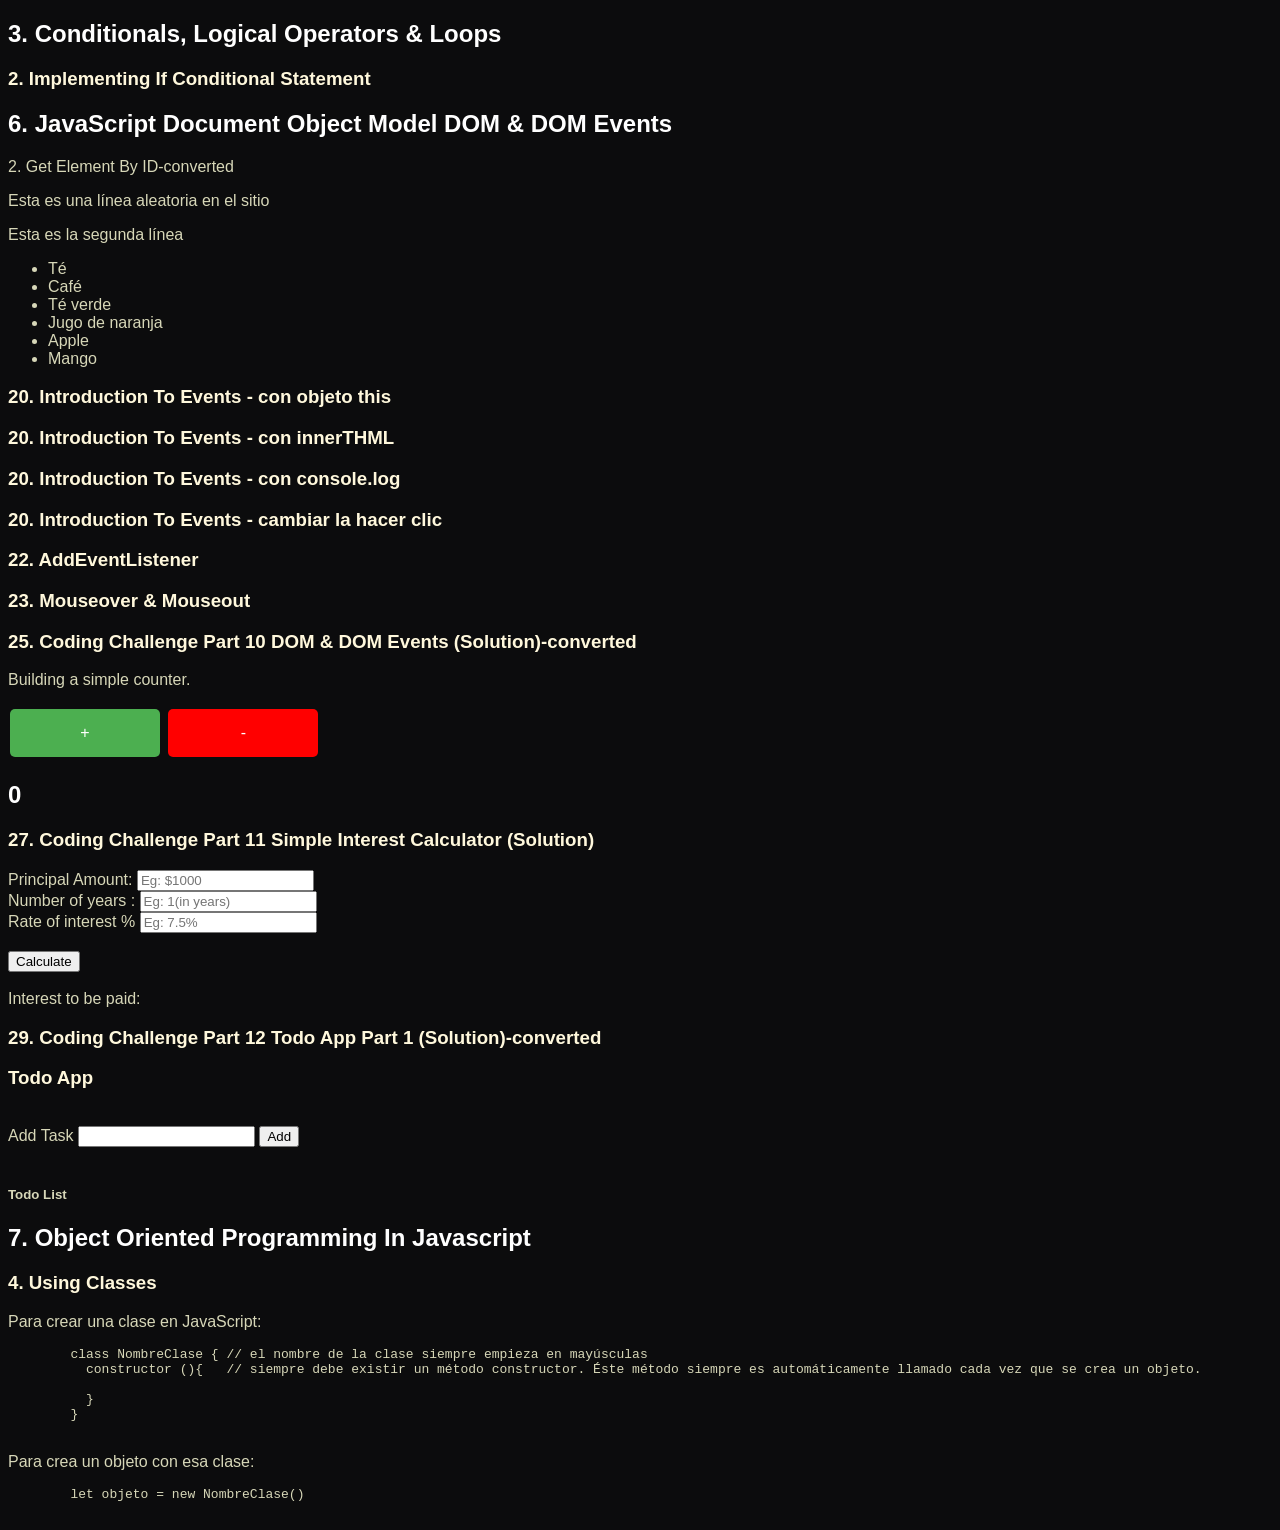
==== index.html @ d1215531 "actualizacion normal" ====
<!DOCTYPE html>
<html lang="es">
<head>
  <meta charset="UTF-8">
  <meta name="viewport" content="width=device-width, initial-scale=1.0">
  <link rel="stylesheet" href="./styles.css">
  <title>JavaScript For Absolute Beginners</title>
</head>


<body>
  
  <h2>3. Conditionals, Logical Operators & Loops</h2>
    <h3>2. Implementing If Conditional Statement</h3>
  
  <h2>6. JavaScript Document Object Model DOM & DOM Events</h2><div>
    <p id="ln1">2. Get Element By ID-converted</p>
    <p id="ln2">Esta es una línea aleatoria en el sitio</p>
    <p id="ln3">Esta es la segunda línea</p>

    <ul>
      <li>Té</li>
      <li>Café</li>
      <li>Té verde</li>
      <li>Jugo de naranja</li>
    </ul>

    <h3 onclick="hello(this)">20. Introduction To Events - con objeto this</h3>
    <h3 onclick="hello1(this.innerHTML)">20. Introduction To Events - con innerTHML</h3>
    <h3 onclick="console.log(this.innerHTML)">20. Introduction To Events - con console.log</h3>
    <h3 onclick="this.innerHTML='Cambiado al hacer clic'">20. Introduction To Events - cambiar la hacer clic</h3>

    <h3 id="conEventListenerClic">22. AddEventListener</h3>
    <h3 id="conEventListenerMouseover">23. Mouseover & Mouseout</h3>

    <h3>25. Coding Challenge Part 10 DOM & DOM Events (Solution)-converted</h3>
      <p>Building a simple counter.</p>
      <button class="button button1">Green</button> 
      <button class="button button2">Blue</button> 
      <style>
        .button {
          border: none;
          color: white;
          padding: 15px 32px;
          text-align: center;
          text-decoration: none;
          display: inline-block;
          font-size: 16px;
          margin: 4px 2px;
          cursor: pointer;
          border-radius: 5px;
          width: 150px;
        }
        .button1 {background-color: #4caf50;}
        .button2 {background-color: #008cba;}
      </style>

    <h3>27. Coding Challenge Part 11 Simple Interest Calculator (Solution)</h3>
      <!-- <link rel="stylesheet" href="https://maxcdn.bootstrapcdn.com/bootstrap/4.0.0/css/bootstrap.min.css" integrity="sha384-Gn5384xqQ1aoWXA+058RXPxPg6fy4IWvTNh0E263XmFcJlSAwiGgFAW/dAiS6JXm" crossorigin="anonymous"> -->
      <div class="container">
        <div class="row">
          <div class="col=md-6">
            <label>Principal Amount:</label>
            <input type="text" placeholder="Eg: $1000" name="" id="principalAmount"><br>
            <label>Number of years :</label>
            <input type="text" placeholder="Eg: 1(in years)" id="timePeriod"><br>
            <label>Rate of interest %</label>
            <input type="text" placeholder="Eg: 7.5%" name="" id="interestRate">
          </div>
        </div>
        <br>
        <div class="row">
          <div class="col-md-6">
            <button class="btn btn-primary">Calculate</button>
          </div>
        </div>
        <br>
        <div class="row">
          <div class="col-md-12">
            <label class="interest">Interest to be paid: <span></span></label>
          </div>
        </div>
      </div>

    <h3>29. Coding Challenge Part 12 Todo App Part 1 (Solution)-converted</h3>
      <div class="container">
        <h3>Todo App</h3>
        <br>
        <div class="form-group">
          <label for="">Add Task</label>
          <input class="taskinput" type="text" name="" value="">
          <button class="btn addtask btn-success" type="button" name="button">Add</button>
        </div>
        <br>
        <h5>Todo List</h5>
        <ul class="list-group todo-list">

        </ul>

      </div>
  </div>
  
  <h2>7. Object Oriented Programming In Javascript</h2><div>
    <h3>4. Using Classes</h3>
      <p>Para crear una clase en JavaScript:</p>
      <pre>
        class NombreClase { // el nombre de la clase siempre empieza en mayúsculas
          constructor (){   // siempre debe existir un método constructor. Éste método siempre es automáticamente llamado cada vez que se crea un objeto.

          }
        }
      </pre>
      <p>Para crea un objeto con esa clase:</p>
      <pre>
        let objeto = new NombreClase()
      </pre>

    
  </div>

</body>

<script src="./app.js"></script>
</body>

</html>
---- styles.css ----
body {
  background-color: #0c0c0d;
  color: #d7d7b8;
  font-family:'Lucida Sans', 'Lucida Sans Regular', 'Lucida Grande', 'Lucida Sans Unicode', Geneva, Verdana, sans-serif
}

h2 {
  color: white;
}

h3 {
  color: cornsilk;
}
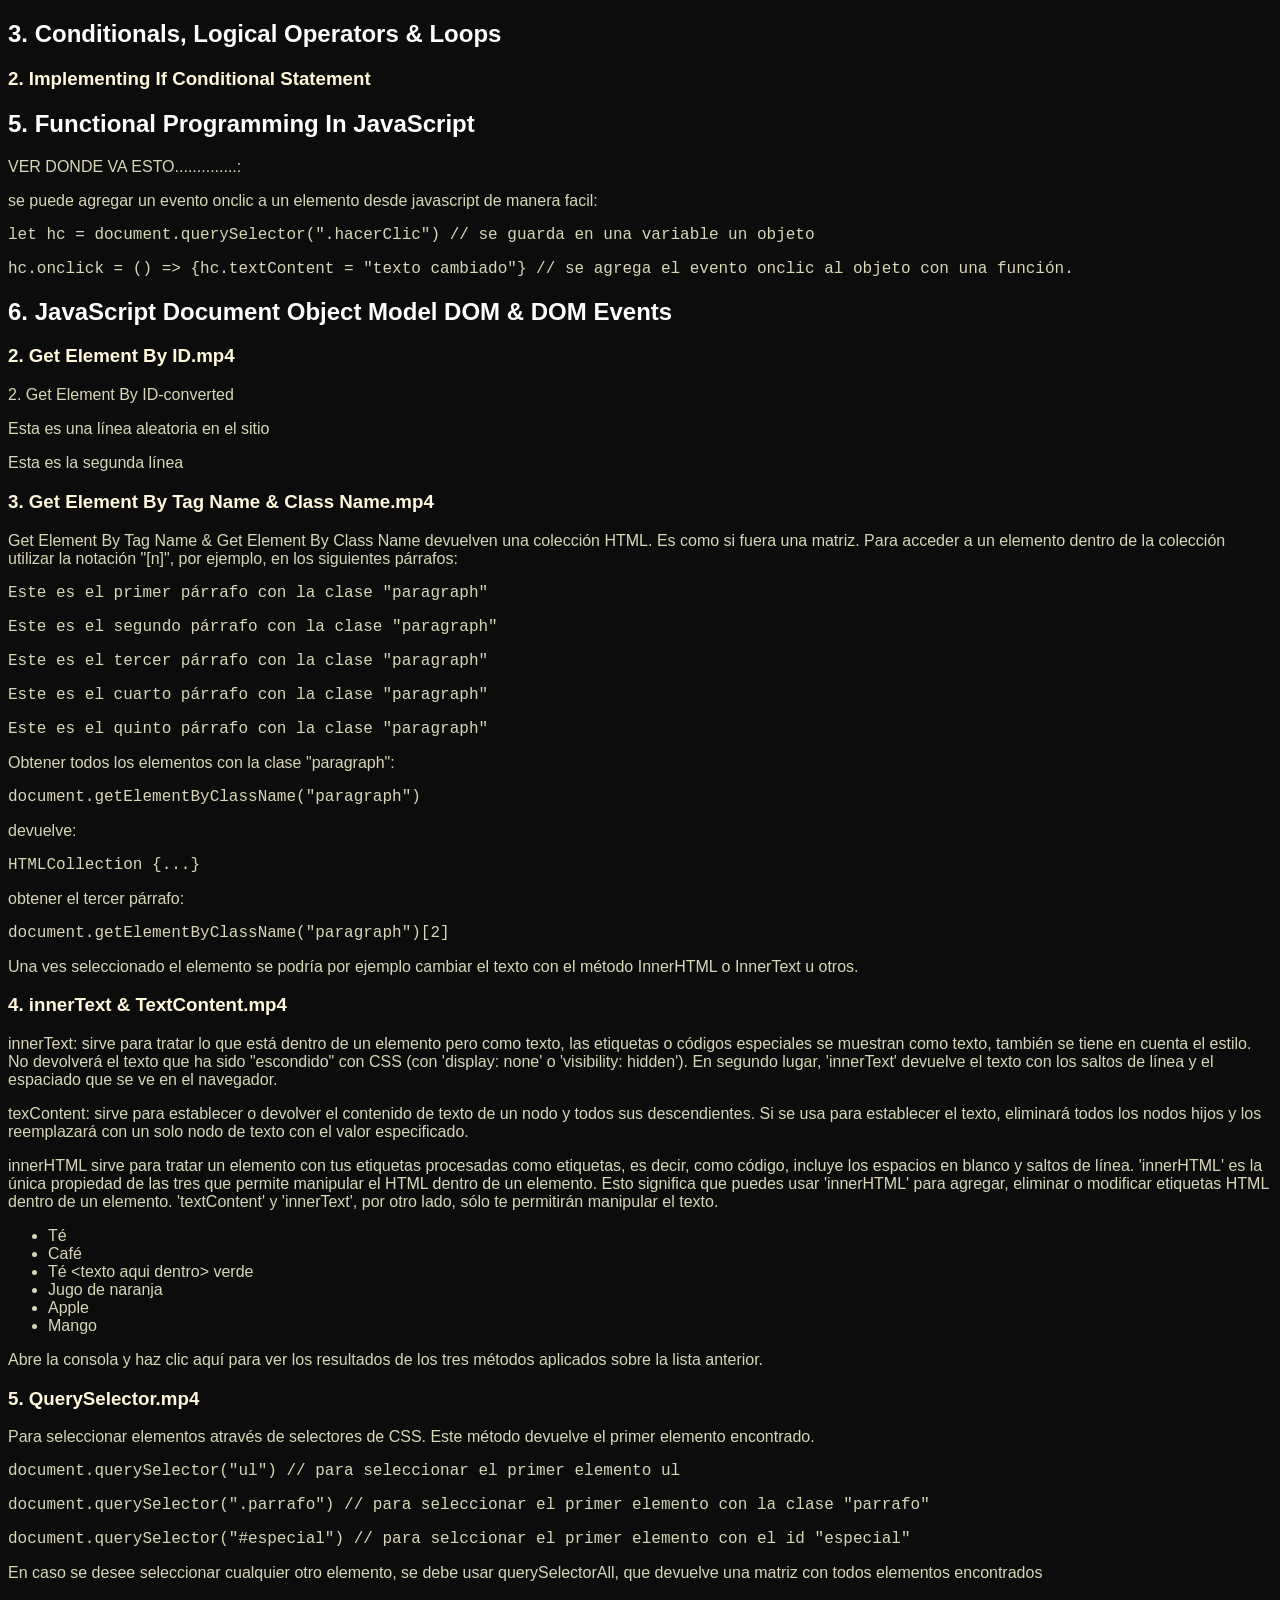
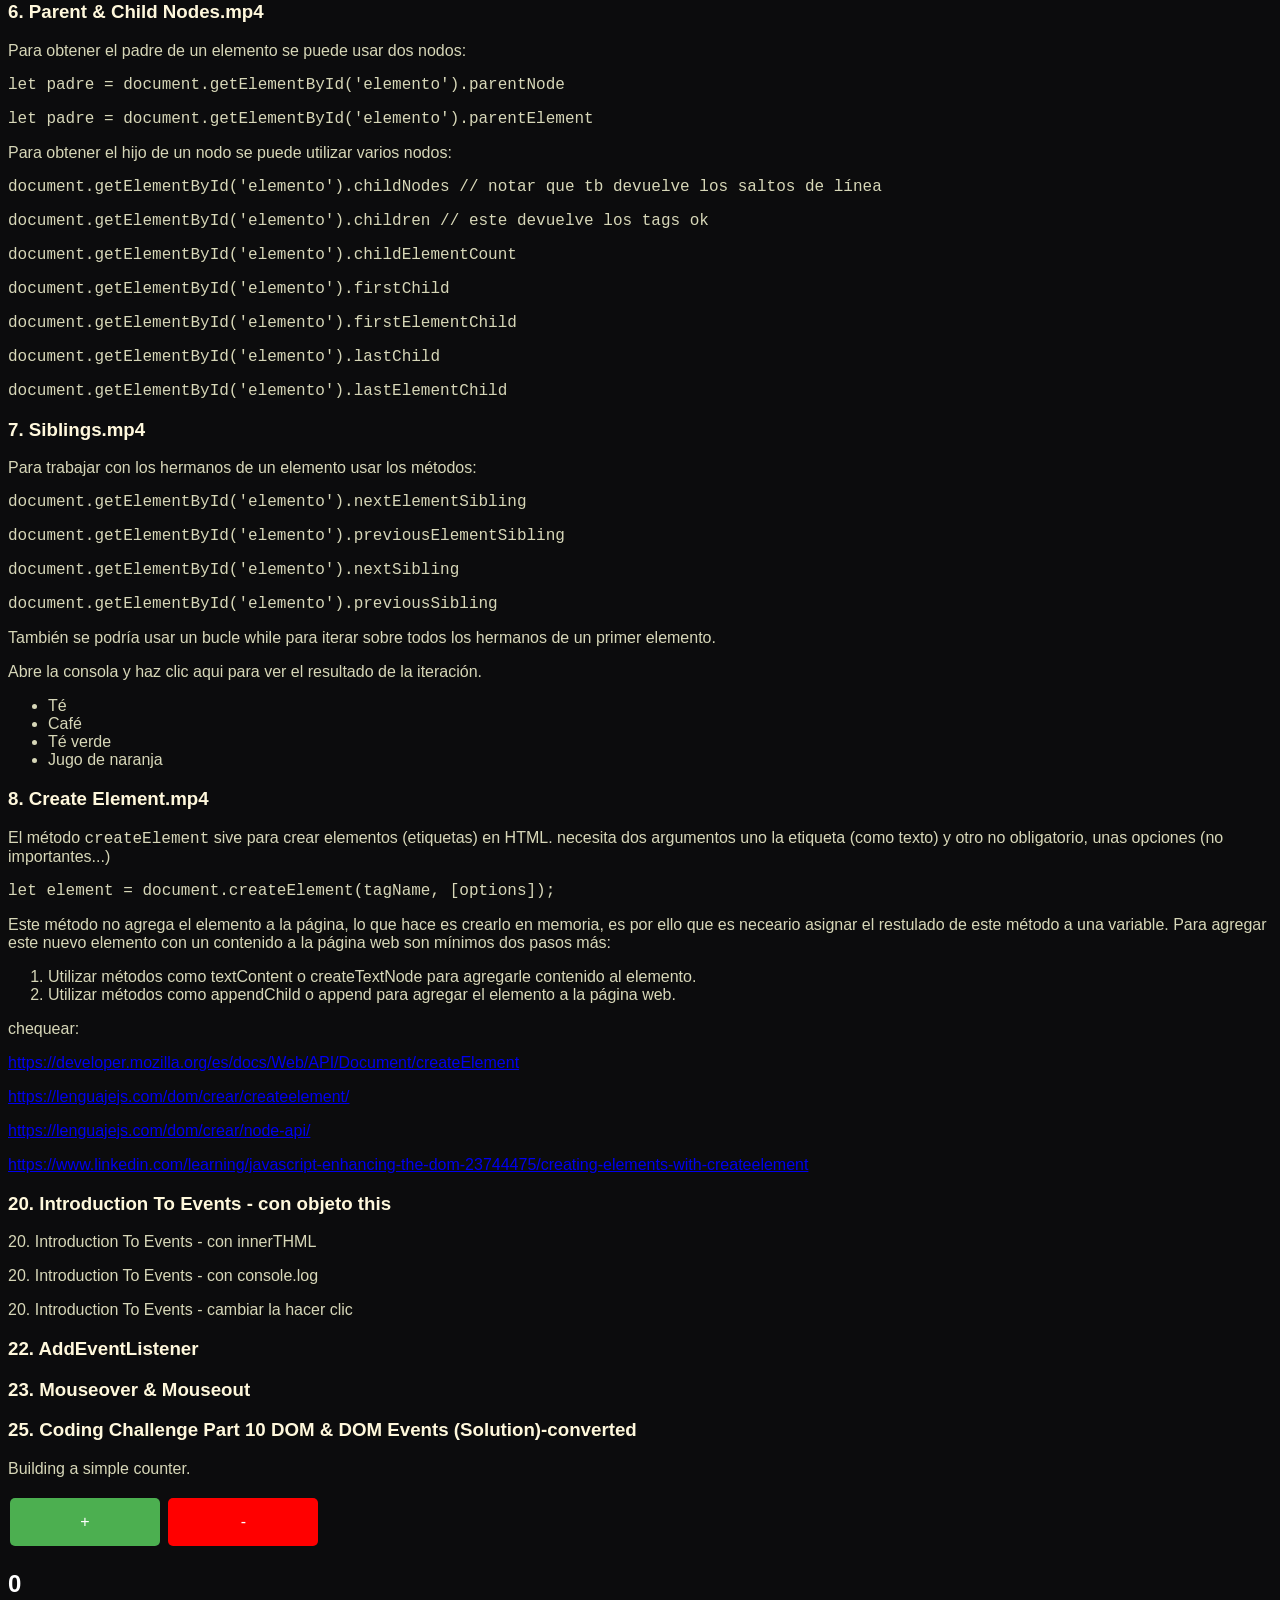
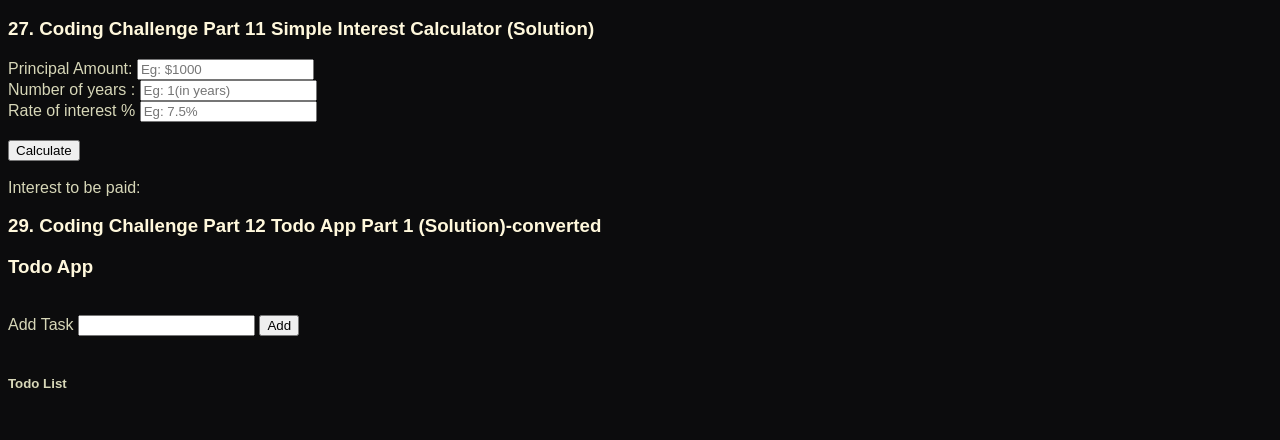
==== commit 1d3579d0: "actualizacion importante" ====
--- a/index.html
+++ b/index.html
@@ -10,30 +10,132 @@
 
 <body>
   
-  <h2>3. Conditionals, Logical Operators & Loops</h2>
-    <h3>2. Implementing If Conditional Statement</h3>
-  
-  <h2>6. JavaScript Document Object Model DOM & DOM Events</h2><div>
+  <h2>3. Conditionals, Logical Operators & Loops</h2><div>
+    <h3>2. Implementing If Conditional Statement</h3><div>
+
+    </div>
+  </div>
+
+  <h2>5. Functional Programming In JavaScript</h2>
+
+  <p>VER DONDE VA ESTO..............:</p>
+  <p>se puede agregar un evento onclic a un elemento desde javascript de manera facil:</p>
+  <p class="code">
+    let hc = document.querySelector(".hacerClic") // se guarda en una variable un objeto
+  </p>
+  <p class="code">
+    hc.onclick = () => {hc.textContent = "texto cambiado"} // se agrega el evento onclic al objeto con una función.
+  </p>
+
+  <h2>6. JavaScript Document Object Model DOM & DOM Events</h2>
+    <h3>2. Get Element By ID.mp4</h3><div>
     <p id="ln1">2. Get Element By ID-converted</p>
     <p id="ln2">Esta es una línea aleatoria en el sitio</p>
     <p id="ln3">Esta es la segunda línea</p>
-
-    <ul>
-      <li>Té</li>
-      <li>Café</li>
-      <li>Té verde</li>
-      <li>Jugo de naranja</li>
-    </ul>
-
-    <h3 onclick="hello(this)">20. Introduction To Events - con objeto this</h3>
-    <h3 onclick="hello1(this.innerHTML)">20. Introduction To Events - con innerTHML</h3>
-    <h3 onclick="console.log(this.innerHTML)">20. Introduction To Events - con console.log</h3>
-    <h3 onclick="this.innerHTML='Cambiado al hacer clic'">20. Introduction To Events - cambiar la hacer clic</h3>
-
-    <h3 id="conEventListenerClic">22. AddEventListener</h3>
-    <h3 id="conEventListenerMouseover">23. Mouseover & Mouseout</h3>
-
-    <h3>25. Coding Challenge Part 10 DOM & DOM Events (Solution)-converted</h3>
+    </div>
+    <h3>3. Get Element By Tag Name & Class Name.mp4</h3><div>
+    <p>Get Element By Tag Name & Get Element By Class Name devuelven una colección HTML. Es como si fuera una matriz. Para acceder a un elemento dentro de la colección utilizar la notación "[n]", por ejemplo, en los siguientes párrafos:</p>
+    <p class="code paragraph">Este es el primer párrafo con la clase "paragraph"</p>
+    <p class="code paragraph">Este es el segundo párrafo con la clase "paragraph"</p>
+    <p class="code paragraph">Este es el tercer párrafo con la clase "paragraph"</p>
+    <p class="code paragraph">Este es el cuarto párrafo con la clase "paragraph"</p>
+    <p class="code paragraph">Este es el quinto párrafo con la clase "paragraph"</p>
+    
+    <p>Obtener todos los elementos con la clase "paragraph":</p>
+    <p class="code">document.getElementByClassName("paragraph")</p>
+    <p>devuelve:</p>
+    <p class="code">HTMLCollection {...}</p>
+
+    <p>obtener el tercer párrafo: </p>
+    <p class="code">document.getElementByClassName("paragraph")[2]</p>
+    
+    <p>Una ves seleccionado el elemento se podría por ejemplo cambiar el texto con el método InnerHTML o InnerText u otros.</p>
+    </div>
+    <h3>4. innerText & TextContent.mp4</h3><div>
+      <p>innerText: sirve para tratar lo que está dentro de un elemento pero como texto, las etiquetas o códigos especiales se muestran como texto, también se tiene en cuenta el estilo. No devolverá el texto que ha sido "escondido" con CSS (con 'display: none' o 'visibility: hidden'). En segundo lugar, 'innerText' devuelve el texto con los saltos de línea y el espaciado que se ve en el navegador.</p>
+      <p>texContent: sirve para establecer o devolver el contenido de texto de un nodo y todos sus descendientes. Si se usa para establecer el texto, eliminará todos los nodos hijos y los reemplazará con un solo nodo de texto con el valor especificado. </p>
+      <p>innerHTML sirve para tratar un elemento con tus etiquetas procesadas como etiquetas, es decir, como código, incluye los espacios en blanco y saltos de línea. 'innerHTML' es la única propiedad de las tres que permite manipular el HTML dentro de un elemento. Esto significa que puedes usar 'innerHTML' para agregar, eliminar o modificar etiquetas HTML dentro de un elemento. 'textContent' y 'innerText', por otro lado, sólo te permitirán manipular el texto.</p>
+      <ul>
+        <li>Té</li>
+        <li>Café</li>
+        <li>Té &lt;texto <span>aqui</span> dentro&gt; verde</li>
+        <li>Jugo de naranja</li>
+      </ul>
+      <p onclick="v06_04_e01(this)">Abre la consola y haz clic aquí para ver los resultados de los tres métodos aplicados sobre la lista anterior.</p>
+    </div>
+    <h3>5. QuerySelector.mp4</h3><div>
+      <p>Para seleccionar elementos através de selectores de CSS. Este método devuelve el primer elemento encontrado.</p>
+      <p class="code">
+        document.querySelector("ul") // para seleccionar el primer elemento ul</p>
+      <p class="code">
+        document.querySelector(".parrafo") // para seleccionar el primer elemento con la clase "parrafo"</p>
+      <p class="code">
+        document.querySelector("#especial") // para selccionar el primer elemento con el id "especial"
+      </p>
+
+      <p>En caso se desee seleccionar cualquier otro elemento, se debe usar querySelectorAll, que devuelve una matriz con todos elementos encontrados</p>
+    </div>
+    <h3 id="v06_06">6. Parent & Child Nodes.mp4</h3><div>
+      <p>Para obtener el padre de un elemento se puede usar dos nodos:</p>
+      <p class="code">let padre = document.getElementById('elemento').parentNode</p>
+      <p class="code">let padre = document.getElementById('elemento').parentElement</p>
+
+      <p>Para obtener el hijo de un nodo se puede utilizar varios nodos:</p>
+      <p class="code">document.getElementById('elemento').childNodes // notar que tb devuelve los saltos de línea</p>
+      <p class="code">document.getElementById('elemento').children // este devuelve los tags ok</p>
+      <p class="code">document.getElementById('elemento').childElementCount</p>
+      <p class="code">document.getElementById('elemento').firstChild</p>
+      <p class="code">document.getElementById('elemento').firstElementChild</p>
+      <p class="code">document.getElementById('elemento').lastChild</p>
+      <p class="code">document.getElementById('elemento').lastElementChild</p>
+    </div>
+    <h3 id="v06_07">7. Siblings.mp4</h3><div>
+      <p>Para trabajar con los hermanos de un elemento usar los métodos:</p>
+      <p class="code">document.getElementById('elemento').nextElementSibling</p>
+      <p class="code">document.getElementById('elemento').previousElementSibling</p>
+      <p class="code">document.getElementById('elemento').nextSibling</p>
+      <p class="code">document.getElementById('elemento').previousSibling</p>
+      <p>También se podría usar un bucle while para iterar sobre todos los hermanos de un primer elemento.</p>
+      <p onclick="v06_07_e01()">Abre la consola y haz clic aqui para ver el resultado de la iteración.</p> 
+      <ul id="v06_07_e01">
+        <li>Té</li>
+        <li>Café</li>
+        <li>Té verde</li>
+        <li>Jugo de naranja</li>
+      </ul>
+    </div>
+    <h3 id="v06_08">8. Create Element.mp4</h3><div>
+      <p>El método <span class="code">createElement</span> sive para crear elementos (etiquetas) en HTML. necesita dos argumentos uno la etiqueta (como texto) y otro no obligatorio, unas opciones (no importantes...) </p>
+      <div class="sintaxis">
+        <p>let element = document.createElement(tagName, [options]);</p>
+      </div>
+      <p>Este método no agrega el elemento a la página, lo que hace es crearlo en memoria, es por ello que es neceario asignar el restulado de este método a una variable. Para agregar este nuevo elemento con un contenido a la página web son mínimos dos pasos más:</p>
+      <ol>
+        <li>Utilizar métodos como textContent o createTextNode para agregarle contenido al elemento.</li>
+        <li>Utilizar métodos como appendChild o append para agregar el elemento a la página web.</li>
+      </ol>
+      chequear:
+      <p><a href="https://developer.mozilla.org/es/docs/Web/API/Document/createElement">https://developer.mozilla.org/es/docs/Web/API/Document/createElement</a></p>
+      <p><a href="https://lenguajejs.com/dom/crear/createelement/">https://lenguajejs.com/dom/crear/createelement/</a></p>
+      <p><a href="https://lenguajejs.com/dom/crear/node-api/">https://lenguajejs.com/dom/crear/node-api/</a></p>
+      <p><a href="https://www.linkedin.com/learning/javascript-enhancing-the-dom-23744475/creating-elements-with-createelement">https://www.linkedin.com/learning/javascript-enhancing-the-dom-23744475/creating-elements-with-createelement</a></p>
+    </div>
+
+    <h3 onclick="hello(this)">20. Introduction To Events - con objeto this</h3><div>
+
+    <p onclick="hello1(this.innerHTML)">20. Introduction To Events - con innerTHML</p>
+    <p onclick="console.log(this.innerHTML)">20. Introduction To Events - con console.log</p>
+    <p onclick="this.innerHTML='Cambiado al hacer clic'">20. Introduction To Events - cambiar la hacer clic</p>
+
+    </div>
+
+    <h3 id="conEventListenerClic">22. AddEventListener</h3><div>
+
+    </div>
+    <h3 id="conEventListenerMouseover">23. Mouseover & Mouseout</h3><div>
+
+    </div>
+    <h3>25. Coding Challenge Part 10 DOM & DOM Events (Solution)-converted</h3><div>
       <p>Building a simple counter.</p>
       <button class="button button1">Green</button> 
       <button class="button button2">Blue</button> 
@@ -54,8 +156,8 @@
         .button1 {background-color: #4caf50;}
         .button2 {background-color: #008cba;}
       </style>
-
-    <h3>27. Coding Challenge Part 11 Simple Interest Calculator (Solution)</h3>
+    </div>
+    <h3>27. Coding Challenge Part 11 Simple Interest Calculator (Solution)</h3><div>
       <!-- <link rel="stylesheet" href="https://maxcdn.bootstrapcdn.com/bootstrap/4.0.0/css/bootstrap.min.css" integrity="sha384-Gn5384xqQ1aoWXA+058RXPxPg6fy4IWvTNh0E263XmFcJlSAwiGgFAW/dAiS6JXm" crossorigin="anonymous"> -->
       <div class="container">
         <div class="row">
@@ -81,8 +183,8 @@
           </div>
         </div>
       </div>
-
-    <h3>29. Coding Challenge Part 12 Todo App Part 1 (Solution)-converted</h3>
+    </div>
+    <h3>29. Coding Challenge Part 12 Todo App Part 1 (Solution)-converted</h3><div>
       <div class="container">
         <h3>Todo App</h3>
         <br>
@@ -98,29 +200,11 @@
         </ul>
 
       </div>
-  </div>
+    </div>
+
+
+
+</body>
   
-  <h2>7. Object Oriented Programming In Javascript</h2><div>
-    <h3>4. Using Classes</h3>
-      <p>Para crear una clase en JavaScript:</p>
-      <pre>
-        class NombreClase { // el nombre de la clase siempre empieza en mayúsculas
-          constructor (){   // siempre debe existir un método constructor. Éste método siempre es automáticamente llamado cada vez que se crea un objeto.
-
-          }
-        }
-      </pre>
-      <p>Para crea un objeto con esa clase:</p>
-      <pre>
-        let objeto = new NombreClase()
-      </pre>
-
-    
-  </div>
-
-</body>
-
 <script src="./app.js"></script>
-</body>
-
 </html>
--- a/styles.css
+++ b/styles.css
@@ -10,4 +10,8 @@
 
 h3 {
   color: cornsilk;
-}+}
+
+.code, .sintaxis {
+  font-family: Source code pro, monospace;
+}
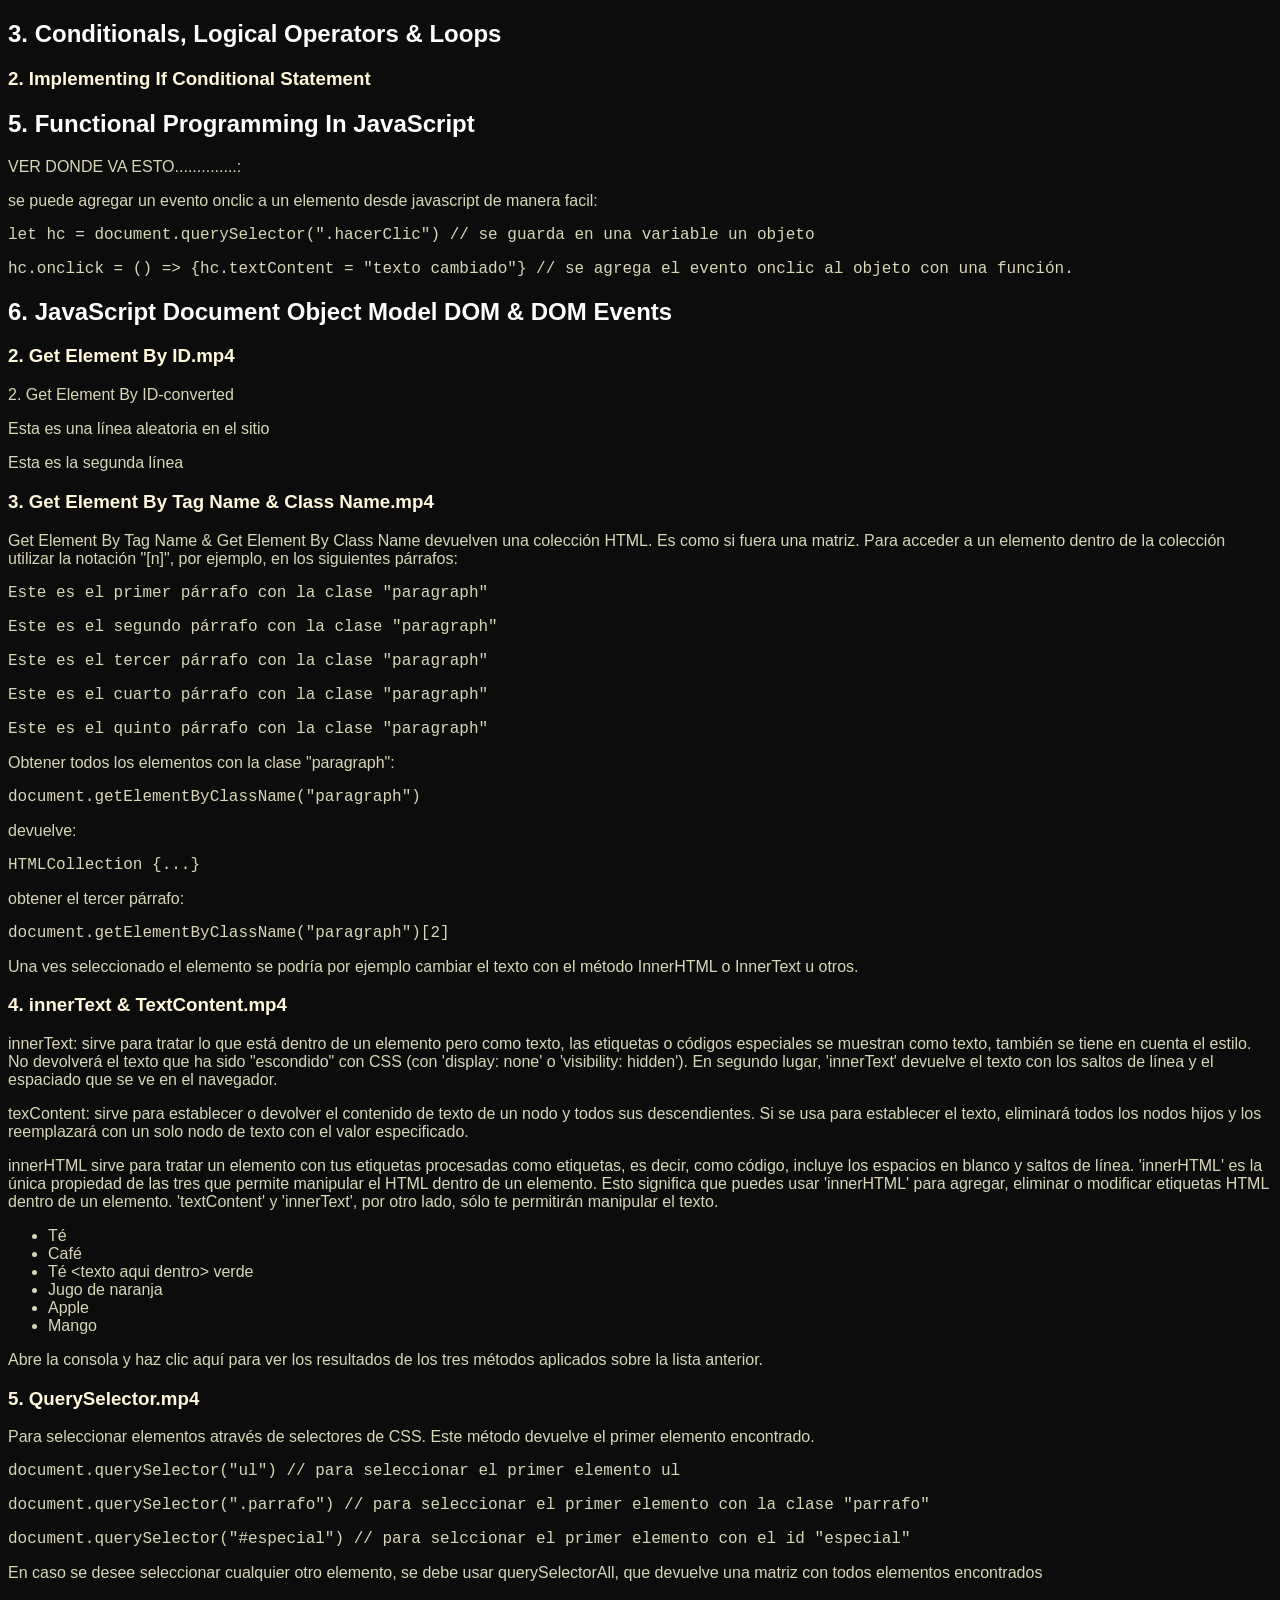
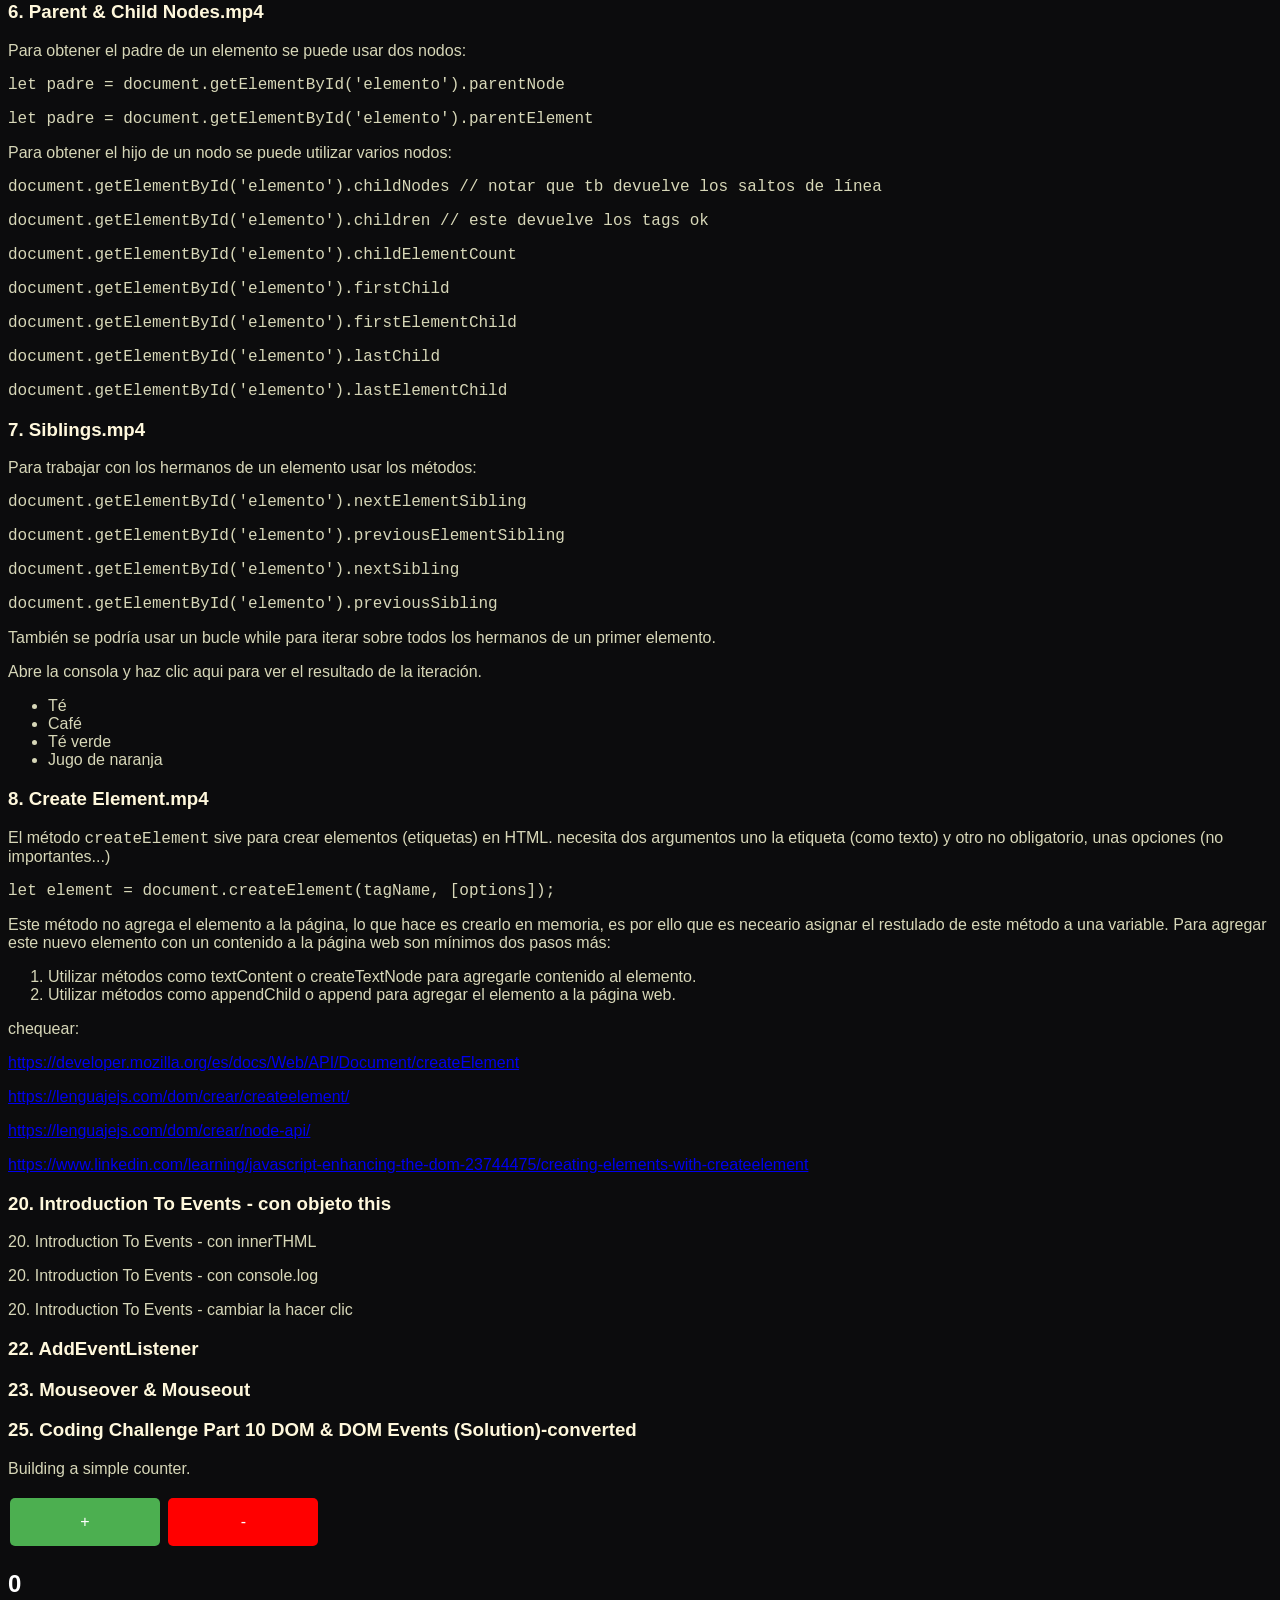
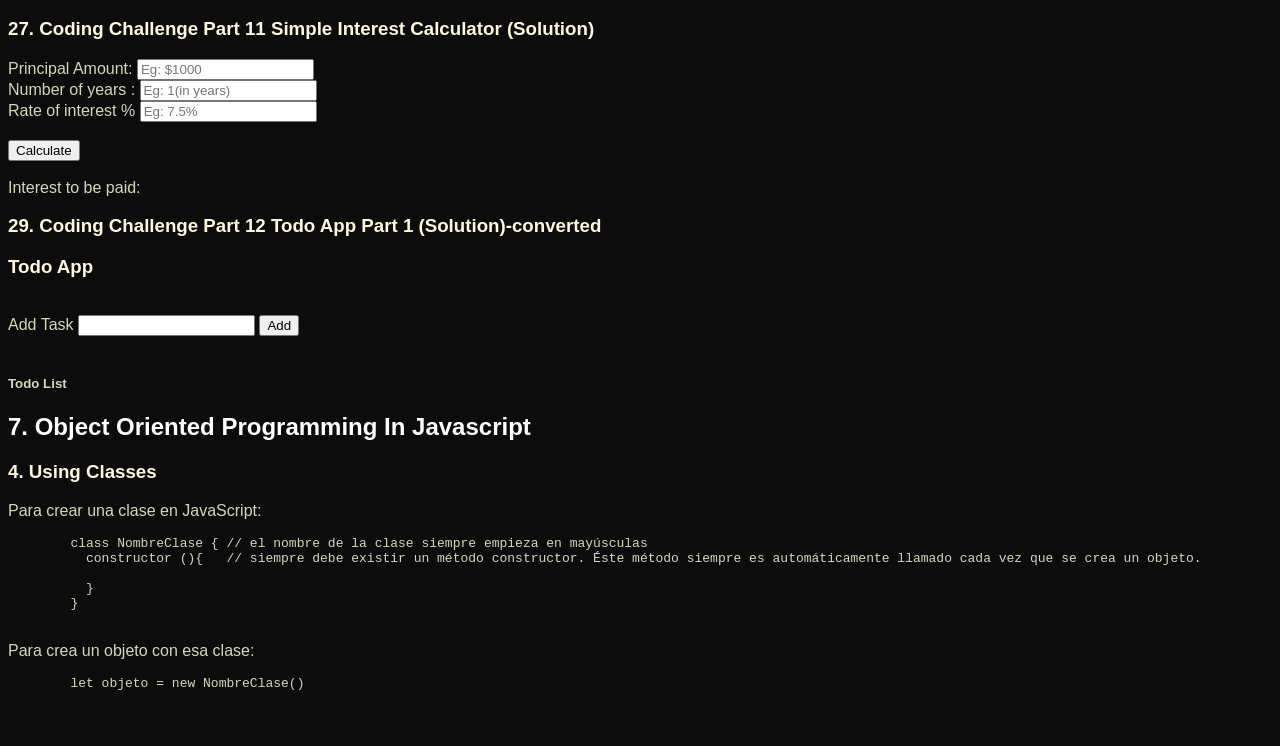
==== commit acb78906: "actualizacion con cap 7" ====
--- a/index.html
+++ b/index.html
@@ -202,7 +202,23 @@
       </div>
     </div>
 
-
+  <h2>7. Object Oriented Programming In Javascript</h2><div>
+    <h3>4. Using Classes</h3>
+      <p>Para crear una clase en JavaScript:</p>
+      <pre>
+        class NombreClase { // el nombre de la clase siempre empieza en mayúsculas
+          constructor (){   // siempre debe existir un método constructor. Éste método siempre es automáticamente llamado cada vez que se crea un objeto.
+
+          }
+        }
+      </pre>
+      <p>Para crea un objeto con esa clase:</p>
+      <pre>
+        let objeto = new NombreClase()
+      </pre>
+
+    
+  </div>
 
 </body>
   
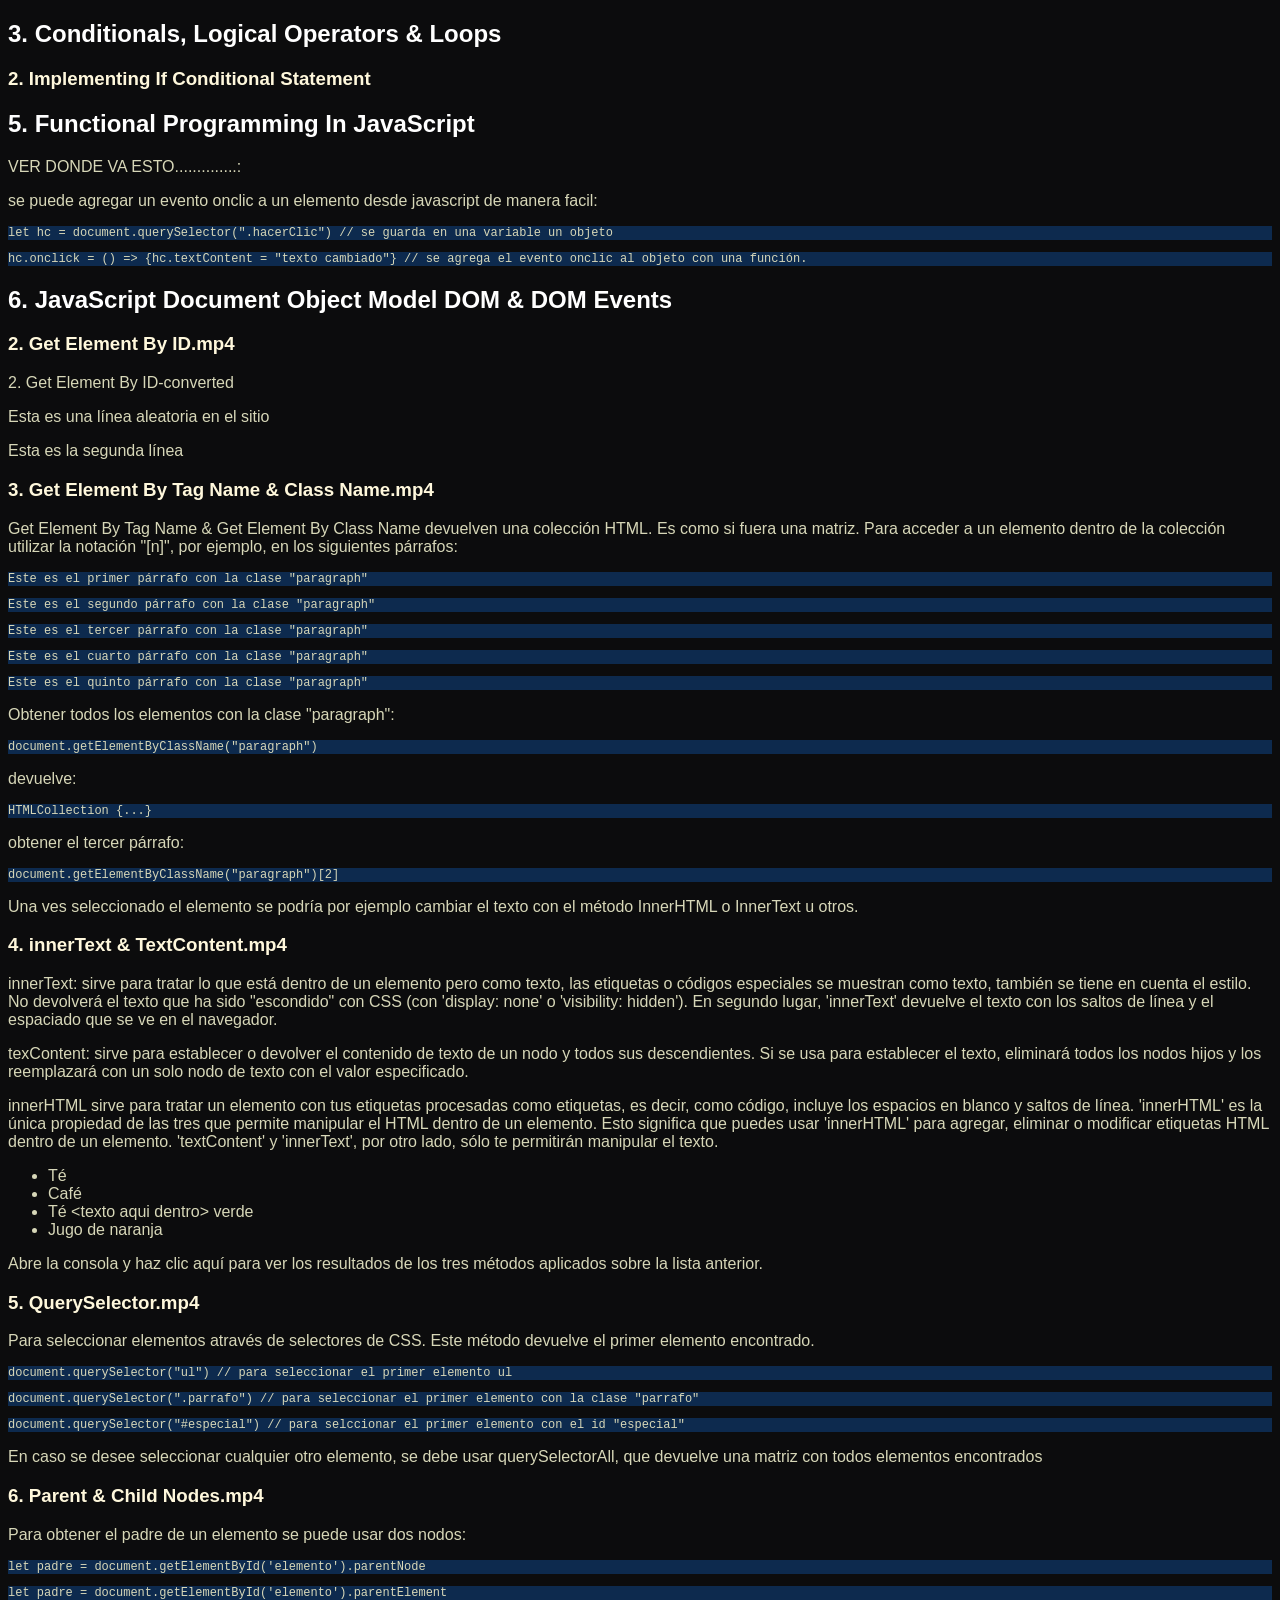
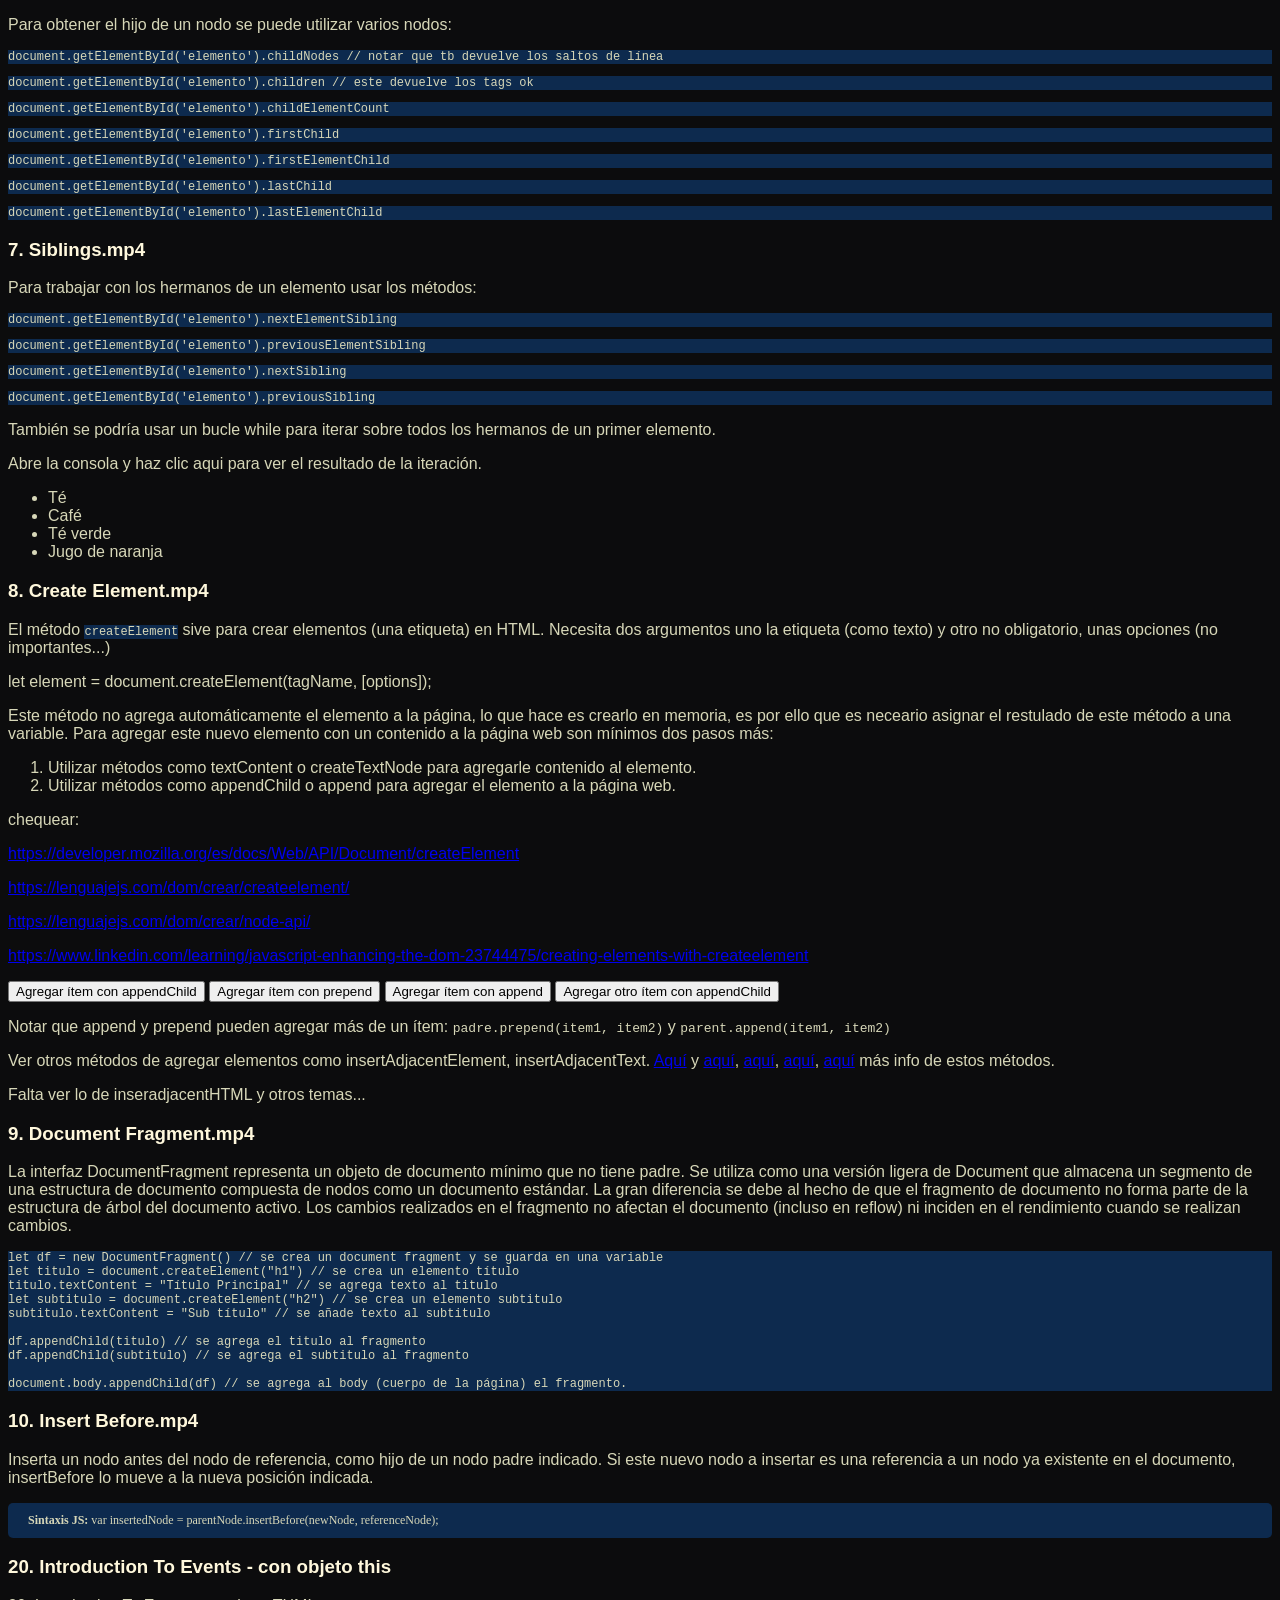
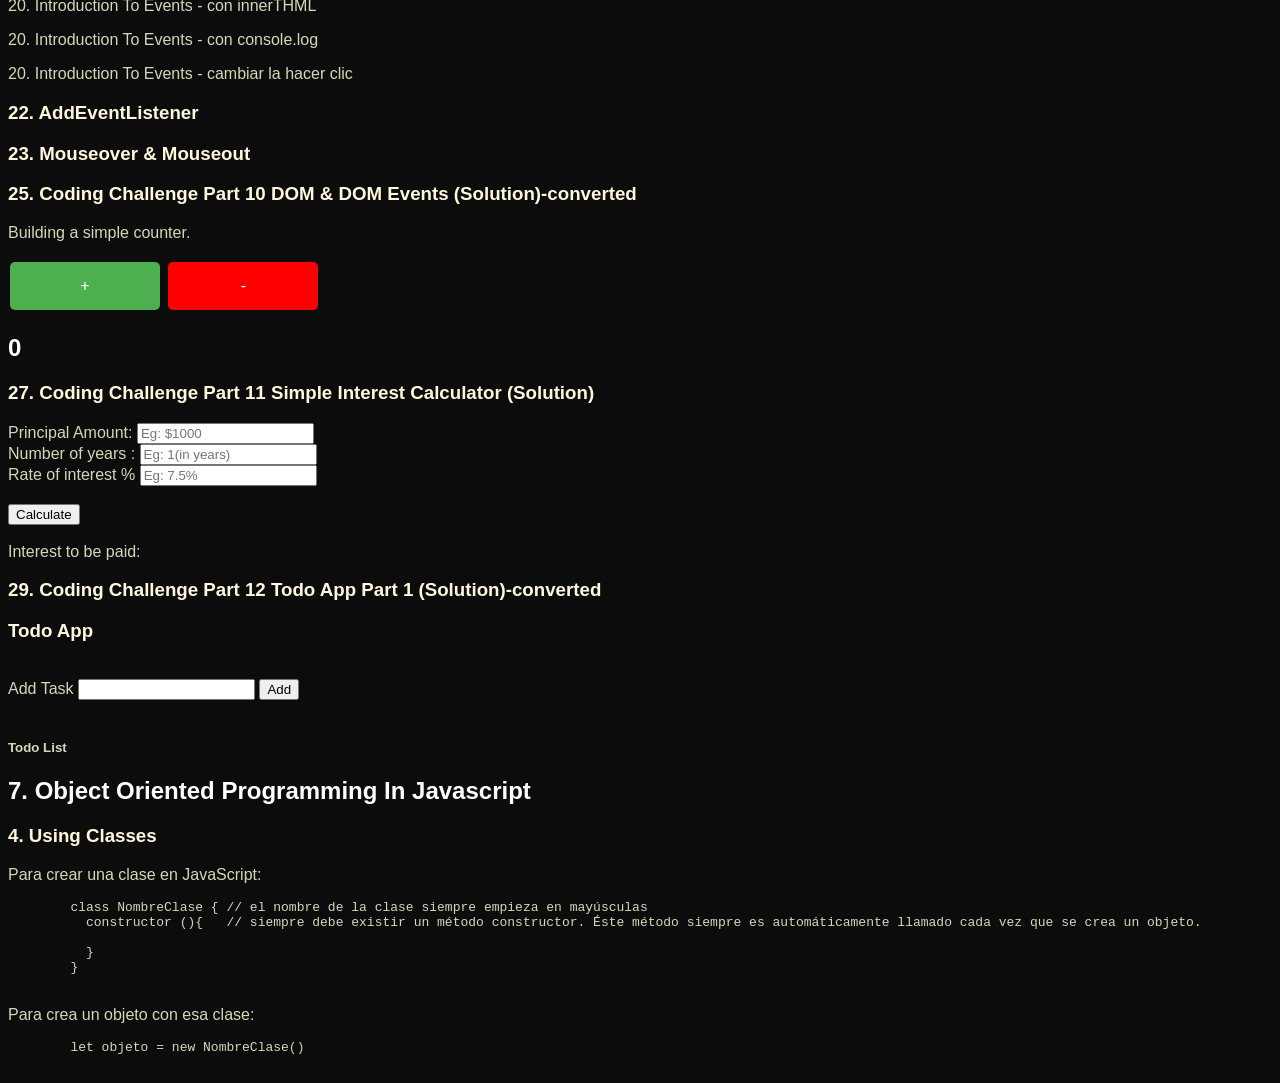
==== commit a55ff72c: "actualizacion normal" ====
--- a/index.html
+++ b/index.html
@@ -105,11 +105,11 @@
       </ul>
     </div>
     <h3 id="v06_08">8. Create Element.mp4</h3><div>
-      <p>El método <span class="code">createElement</span> sive para crear elementos (etiquetas) en HTML. necesita dos argumentos uno la etiqueta (como texto) y otro no obligatorio, unas opciones (no importantes...) </p>
+      <p>El método <span class="code">createElement</span> sive para crear elementos (una etiqueta) en HTML. Necesita dos argumentos uno la etiqueta (como texto) y otro no obligatorio, unas opciones (no importantes...) </p>
       <div class="sintaxis">
         <p>let element = document.createElement(tagName, [options]);</p>
       </div>
-      <p>Este método no agrega el elemento a la página, lo que hace es crearlo en memoria, es por ello que es neceario asignar el restulado de este método a una variable. Para agregar este nuevo elemento con un contenido a la página web son mínimos dos pasos más:</p>
+      <p>Este método no agrega automáticamente el elemento a la página, lo que hace es crearlo en memoria, es por ello que es neceario asignar el restulado de este método a una variable. Para agregar este nuevo elemento con un contenido a la página web son mínimos dos pasos más:</p>
       <ol>
         <li>Utilizar métodos como textContent o createTextNode para agregarle contenido al elemento.</li>
         <li>Utilizar métodos como appendChild o append para agregar el elemento a la página web.</li>
@@ -119,6 +119,46 @@
       <p><a href="https://lenguajejs.com/dom/crear/createelement/">https://lenguajejs.com/dom/crear/createelement/</a></p>
       <p><a href="https://lenguajejs.com/dom/crear/node-api/">https://lenguajejs.com/dom/crear/node-api/</a></p>
       <p><a href="https://www.linkedin.com/learning/javascript-enhancing-the-dom-23744475/creating-elements-with-createelement">https://www.linkedin.com/learning/javascript-enhancing-the-dom-23744475/creating-elements-with-createelement</a></p>
+      
+      <button onclick="v06_08_e01_01()">Agregar ítem con appendChild</button>
+      <button onclick="v06_08_e01_02()">Agregar ítem con prepend</button>
+      <button onclick="v06_08_e01_03()">Agregar ítem con append</button>
+      <button onclick="v06_08_e01_04()">Agregar otro ítem con appendChild</button>
+
+      <ul id="v06_08_e01">
+        <!-- aqui se agregarán li através de javascript -->
+      </ul>
+
+      <p>Notar que append y prepend pueden agregar más de un ítem: <code>padre.prepend(item1, item2)</code> y <code>parent.append(item1, item2)</code></p>
+
+      <p>Ver otros métodos de agregar elementos como insertAdjacentElement, insertAdjacentText. <a href="https://lenguajejs.com/dom/crear/insertadjacent-api/">Aquí</a> y <a href="https://www.freecodecamp.org/news/javascript-insertadjacenthtml-method-efficient-dom-manipulation/">aquí</a>, <a href="https://developer.mozilla.org/es/docs/Web/API/Element/insertAdjacentHTML">aquí</a>, <a href="https://stackoverflow-com.translate.goog/questions/16126960/what-is-the-difference-between-appendchild-insertadjacenthtml-and-innerhtml?_x_tr_sl=en&_x_tr_tl=es&_x_tr_hl=es&_x_tr_pto=tc">aquí</a>, <a href="https://css--tricks-com.translate.goog/comparing-methods-for-appending-and-inserting-with-javascript/?_x_tr_sl=en&_x_tr_tl=es&_x_tr_hl=es&_x_tr_pto=tc">aquí</a> más info de estos métodos.</p>
+
+      <p>Falta ver lo de inseradjacentHTML y otros temas...</p>
+
+    </div>
+
+    <h3 id="v06_09">9. Document Fragment.mp4</h3><div>
+      <p>La interfaz DocumentFragment representa un objeto de documento mínimo que no tiene padre. Se utiliza como una versión ligera de Document que almacena un segmento de una estructura de documento compuesta de nodos como un documento estándar. La gran diferencia se debe al hecho de que el fragmento de documento no forma parte de la estructura de árbol del documento activo. Los cambios realizados en el fragmento no afectan el documento (incluso en reflow) ni inciden en el rendimiento cuando se realizan cambios.</p>
+      <p class="code">
+        let df = new DocumentFragment() // se crea un document fragment y se guarda en una variable <br>
+        let titulo = document.createElement("h1") // se crea un elemento título <br>
+        titulo.textContent = "Título Principal" // se agrega texto al titulo <br>
+        let subtitulo = document.createElement("h2") // se crea un elemento subtitulo <br>
+        subtitulo.textContent = "Sub título" // se añade texto al subtitulo  <br>
+         <br>
+        df.appendChild(titulo) // se agrega el titulo al fragmento <br>
+        df.appendChild(subtitulo) // se agrega el subtitulo al fragmento <br>
+         <br>
+        document.body.appendChild(df) // se agrega al body (cuerpo de la página) el fragmento.
+      </p>
+    </div>
+
+    <h3 id="v06_10">10. Insert Before.mp4</h3><div>
+      <p>Inserta un nodo antes del nodo de referencia, como hijo de un nodo padre indicado. Si este nuevo nodo a insertar es una referencia a un nodo ya existente en el documento, insertBefore lo mueve a la nueva posición indicada.</p>
+      <p class="js-sintax">
+        var insertedNode = parentNode.insertBefore(newNode, referenceNode);
+      </p>
+
     </div>
 
     <h3 onclick="hello(this)">20. Introduction To Events - con objeto this</h3><div>
--- a/styles.css
+++ b/styles.css
@@ -1,3 +1,6 @@
+
+
+
 body {
   background-color: #0c0c0d;
   color: #d7d7b8;
@@ -12,6 +15,34 @@
   color: cornsilk;
 }
 
-.code, .sintaxis {
+/* ************************************************************************* */
+/* *************************************************************** VARIABLES */
+/* ************************************************************************* */
+:root {
+  --bg-code: #0d2a4e;
+  --comentario-color: #666;
+  --color-link: #0d74e1;
+}
+
+
+.code {
   font-family: Source code pro, monospace;
+  background-color: var(--bg-code);
+  font-size: 0.75rem;
 }
+.js-sintax {
+  font-size: 0.75rem;
+  font-family: 'source code pro';
+  display: block; /* cuando es flexbox no tiene efecto */
+  background-color: var(--bg-code);
+  border-radius: 5px;
+  padding: 10px 20px;
+  overflow-x: auto; /* si el contenido es mayor al ancho muestra barra horizontal */
+  /* min-width: 0; hace que los pre no modifiquen el ancho de un item flex. aparentemente funciona bien sin poner esto y poniendo overflow-x: auto (la línea de arriba)*/
+  margin-top: 1rem;
+  margin-bottom: 1rem;
+  &::before {
+    content: "Sintaxis JS: ";
+    font-weight: bold;
+  }
+}
